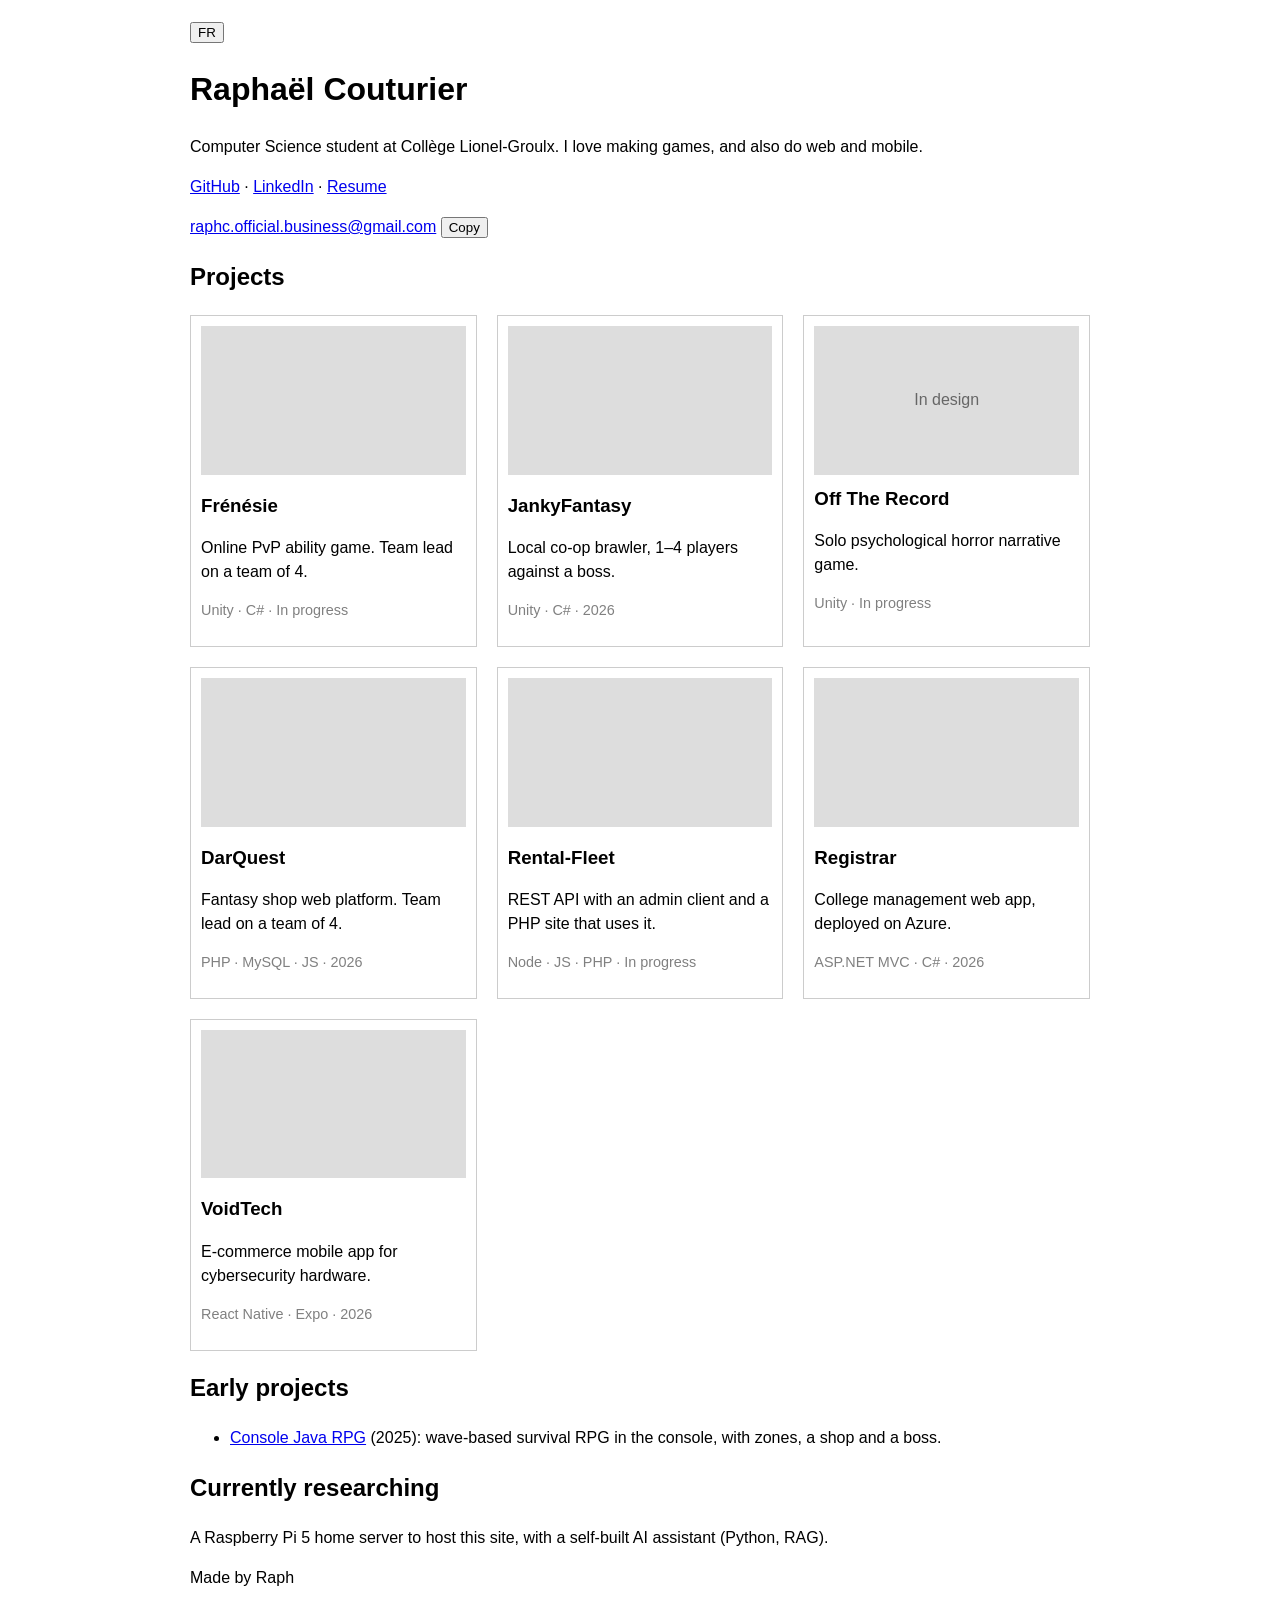
==== index.html @ a640bf81 "Space out the project and not the index" ====
<!DOCTYPE html>
<html lang="en">
    <head>
        <meta charset="UTF-8">
        <meta name="viewport" content="width=device-width, initial-scale=1.0">
        <title>Raphaël Couturier</title>
        <link rel="stylesheet" href="style.css">
    </head>
    <body>
        <header>
            <button id="lang-btn">FR</button>
            <h1> Raphaël Couturier</h1>

            <p class="en">Computer Science student at Collège Lionel-Groulx. I love making games, and also do web and mobile.</p>
            <p class="fr">Étudiant en informatique au Collège Lionel-Groulx. J'adore créer des jeux, et je fais aussi du web et du mobile.</p>
            
            <p>
                <a href="https://github.com/Shadow-RaphaelC" target="_blank">GitHub</a> ·
                <a href="https://www.linkedin.com/in/rapha%C3%ABlcouturier/" target="_blank">LinkedIn</a> ·
                <a class="en" href="CVs/CV_Raphael_Couturier_EN.pdf" target="_blank">Resume</a>
                <a class="fr" href="CVs/CV_Raphael_Couturier_FR.pdf" target="_blank">Résumé</a>
            </p>

            <p>
                <a href="mailto:raphc.official.business@gmail.com">raphc.official.business@gmail.com</a>
                <button id="copy-btn">Copy</button>
            </p>
        </header>

        <main>
            <h2 class="en">Projects</h2>
            <h2 class="fr">Projets</h2>

            <div class="grid">
                <a class="card" href="projects/frenesie.html">
                    <video src="videos/frenesie.mp4" autoplay muted loop playsinline></video>
                    <h3>Frénésie</h3>
                    <p class="en">Online PvP ability game. Team lead on a team of 4.</p>
                    <p class="fr">Jeu PvP en ligne avec des capacités. Chef d'équipe d'une équipe de 4.</p>
                    <p class="tag">Unity · C# · <span class="en">In progress</span><span class="fr">En cours</span></p>
                </a>

                <a class="card" href="projects/jankyfantasy.html">
                    <video src="videos/jankyfantasyOUT.mp4" autoplay muted loop playsinline></video>
                    <h3>JankyFantasy</h3>
                    <p class="en">Local co-op brawler, 1–4 players against a boss.</p>
                    <p class="fr">Jeu de combat coop local, 1 à 4 joueurs contre un boss.</p>
                    <p class="tag">Unity · C# · 2026</p>
                </a>

                <a class="card" href="projects/off-the-record.html">
                    <div class="no-video">
                        <span class="en">In design</span><span class="fr">En conception</span>
                    </div>
                    <h3>Off The Record</h3>
                    <p class="en">Solo psychological horror narrative game.</p>
                    <p class="fr">Jeu narratif d'horreur psychologique, en solo.</p>
                    <p class="tag">Unity · <span class="en">In progress</span><span class="fr">En cours</span></p>
                </a>

                <a class="card" href="projects/darquest.html">
                    <video src="videos/darquest.mp4" autoplay muted loop playsinline></video>
                    <h3>DarQuest</h3>
                    <p class="en">Fantasy shop web platform. Team lead on a team of 4.</p>
                    <p class="fr">Plateforme web de boutique fantastique. Chef d'équipe d'une équipe de 4.</p>
                    <p class="tag">PHP · MySQL · JS · 2026</p>
                </a>

                <a class="card" href="projects/rental-fleet.html">
                    <video src="videos/rental-fleet.mp4" autoplay muted loop playsinline></video>
                    <h3>Rental-Fleet</h3>
                    <p class="en">REST API with an admin client and a PHP site that uses it.</p>
                    <p class="fr">API REST avec un client d'administration et un site PHP qui l'utilise.</p>
                    <p class="tag">Node · JS · PHP · <span class="en">In progress</span><span class="fr">En cours</span></p>
                </a>

                <a class="card" href="projects/registrar.html">
                    <video src="videos/registrar.mp4" autoplay muted loop playsinline></video>
                    <h3>Registrar</h3>
                    <p class="en">College management web app, deployed on Azure.</p>
                    <p class="fr">Application web de gestion collégiale, déployée sur Azure.</p>
                    <p class="tag">ASP.NET MVC · C# · 2026</p>
                </a>

                <a class="card" href="projects/voidtech.html">
                    <video src="videos/voidtech.mp4" autoplay muted loop playsinline></video>
                    <h3>VoidTech</h3>
                    <p class="en">E-commerce mobile app for cybersecurity hardware.</p>
                    <p class="fr">Application mobile de commerce en ligne pour du matériel de cybersécurité.</p>
                    <p class="tag">React Native · Expo · 2026</p>
                </a>
            </div>
            <h2 class="en">Early projects</h2>
            <h2 class="fr">Premiers projets</h2>
            <ul>
                <li>
                    <a href="https://github.com/Shadow-RaphaelC/Console-Java-RPG-Game" target="_blank">Console Java RPG</a>
                    (2025):
                    <span class="en">wave-based survival RPG in the console, with zones, a shop and a boss.</span>
                    <span class="fr">RPG de survie par vagues en console, avec des zones, une boutique et un boss.</span>
                </li>
            </ul>

            <h2 class="en">Currently researching</h2>
            <h2 class="fr">En recherche</h2>
            <p class="en">A Raspberry Pi 5 home server to host this site, with a self-built AI assistant (Python, RAG).</p>
            <p class="fr">Un serveur maison Raspberry Pi 5 pour héberger ce site, avec un assistant IA que je construis moi-même (Python, RAG).</p>
        </main>

        <footer>
            <p class="en">Made by Raph</p>
            <p class="fr">Fait par Raph</p>
        </footer>
        
        <script src="script.js"></script>
    </body>
</html>
---- style.css ----
.page-nav {
    display: flex;
    justify-content: space-between;
    align-items: center;
}

body.fr .en { display: none; }

body:not(.fr) .fr { display: none; }

body {
    font-family: Arial, sans-serif;
    max-width: 900px;
    margin: 0 auto;
    padding: 20px;
    line-height: 1.5;
}

.grid {
    display: grid;
    grid-template-columns: repeat(auto-fill, minmax(250px, 1fr));
    gap: 20px;
}

.card {
    display: block;
    border: 1px solid #ccc;
    padding: 10px;
    color: inherit;
    text-decoration: none;
}

.card:hover {
    border-color: #333;
}

.card video {
    width: 100%;
    aspect-ratio: 16 / 9;
    object-fit: cover;
    background: #ddd;
}

.card h3 {
    margin: 10px 0 5px;
}

.tag {
    color: gray;
    font-size: 0.9em;
}

.card video,
.card .no-video {
    width: 100%;
    aspect-ratio: 16 / 9;
    object-fit: cover;
    background: #ddd;
}

.no-video {
    display: flex;
    align-items: center;
    justify-content: center;
    color: #666;
}

.main-video {
    width: 100%;
    aspect-ratio: 16 / 9;
    background: #ddd;
}

.info {
    border-collapse: collapse;
    margin: 20px 0;
}

.info th,
.info td {
    border: 1px solid #ccc;
    padding: 6px 12px;
    text-align: left;
}

figure {
    margin: 20px 0;
}

figure img {
    max-width: 100%;
    border: 1px solid #ccc;
}

figcaption {
    color: gray;
    font-size: 0.9em;
}
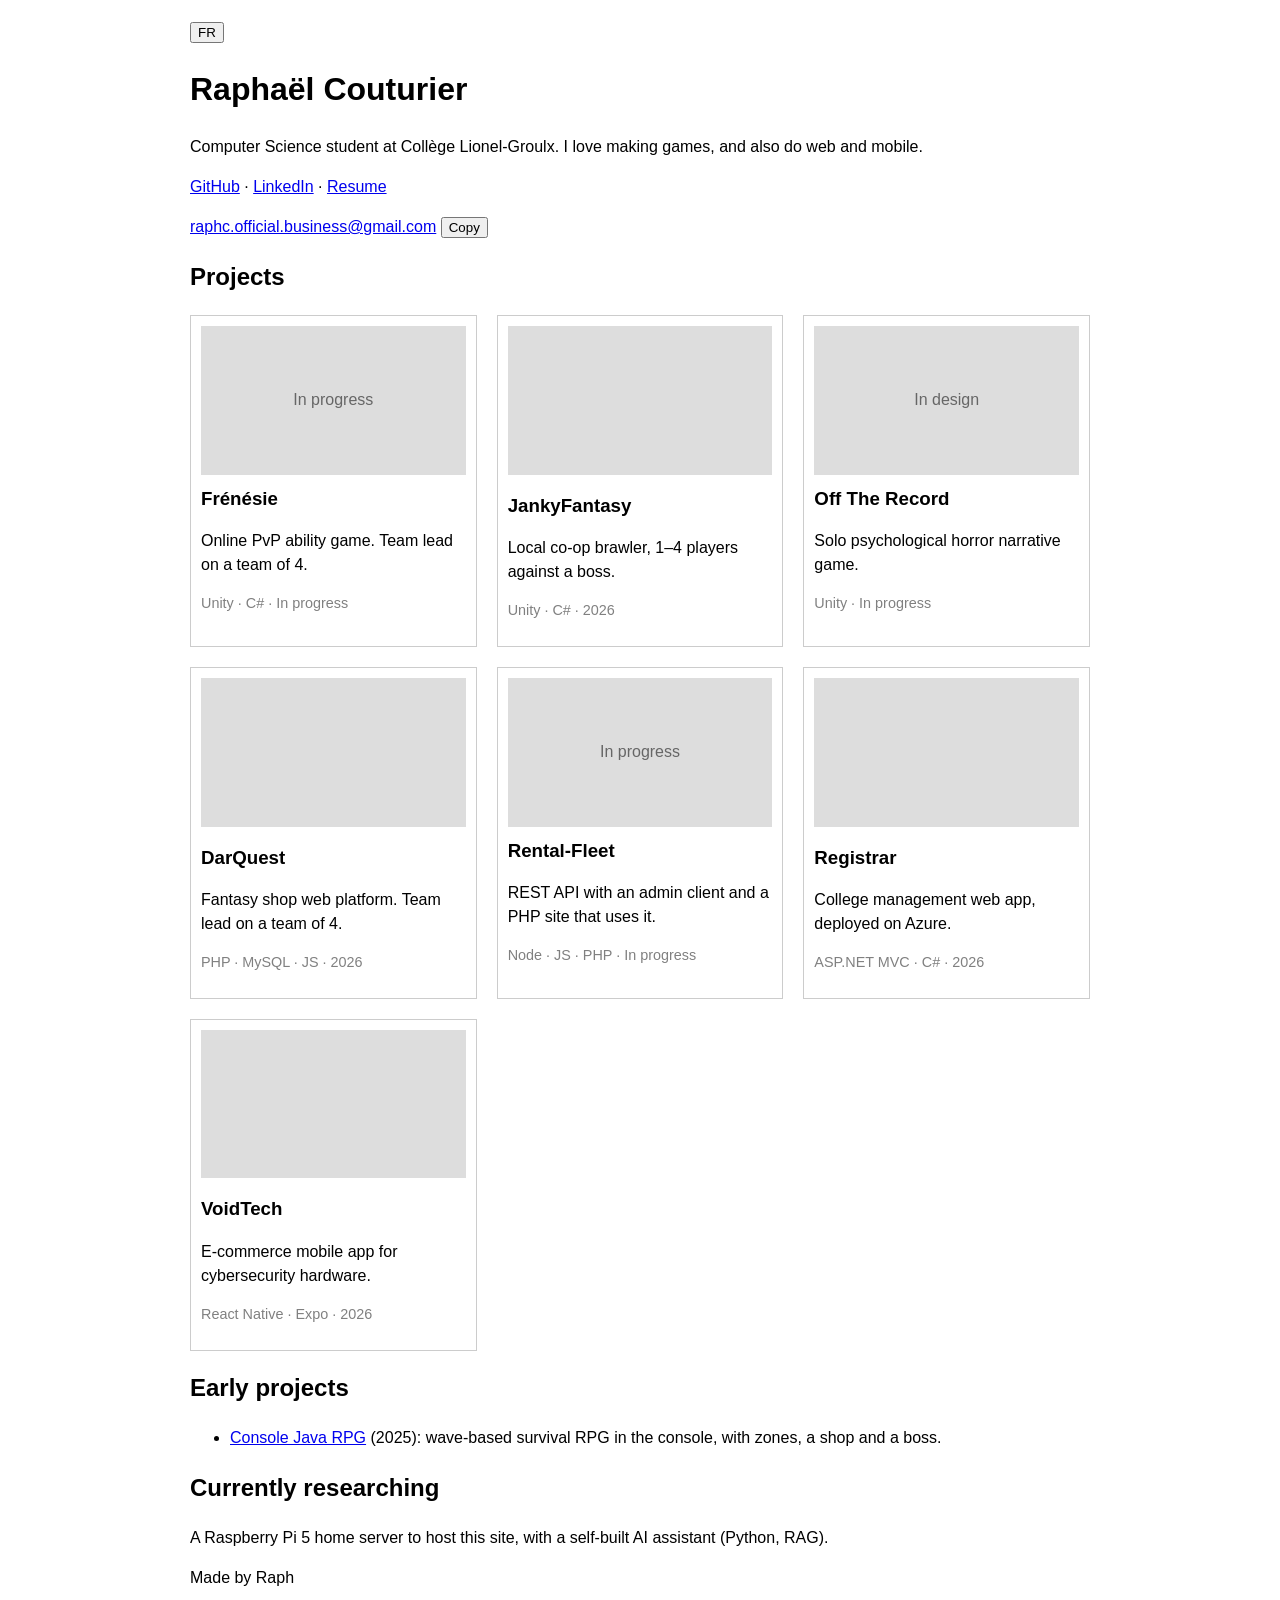
==== commit 9e6b6a6b: "Modified read me, removed videos and screenshots of unavailable projects" ====
--- a/index.html
+++ b/index.html
@@ -33,7 +33,9 @@
 
             <div class="grid">
                 <a class="card" href="projects/frenesie.html">
-                    <video src="videos/frenesie.mp4" autoplay muted loop playsinline></video>
+                    <div class="no-video">
+                        <span class="en">In progress</span><span class="fr">En cours</span>
+                    </div>
                     <h3>Frénésie</h3>
                     <p class="en">Online PvP ability game. Team lead on a team of 4.</p>
                     <p class="fr">Jeu PvP en ligne avec des capacités. Chef d'équipe d'une équipe de 4.</p>
@@ -59,7 +61,7 @@
                 </a>
 
                 <a class="card" href="projects/darquest.html">
-                    <video src="videos/darquest.mp4" autoplay muted loop playsinline></video>
+                    <video src="videos/darquest-card.mp4" autoplay muted loop playsinline></video>
                     <h3>DarQuest</h3>
                     <p class="en">Fantasy shop web platform. Team lead on a team of 4.</p>
                     <p class="fr">Plateforme web de boutique fantastique. Chef d'équipe d'une équipe de 4.</p>
@@ -67,7 +69,9 @@
                 </a>
 
                 <a class="card" href="projects/rental-fleet.html">
-                    <video src="videos/rental-fleet.mp4" autoplay muted loop playsinline></video>
+                    <div class="no-video">
+                        <span class="en">In progress</span><span class="fr">En cours</span>
+                    </div>
                     <h3>Rental-Fleet</h3>
                     <p class="en">REST API with an admin client and a PHP site that uses it.</p>
                     <p class="fr">API REST avec un client d'administration et un site PHP qui l'utilise.</p>
@@ -75,7 +79,7 @@
                 </a>
 
                 <a class="card" href="projects/registrar.html">
-                    <video src="videos/registrar.mp4" autoplay muted loop playsinline></video>
+                    <video src="videos/registrarOUT.mp4" autoplay muted loop playsinline></video>
                     <h3>Registrar</h3>
                     <p class="en">College management web app, deployed on Azure.</p>
                     <p class="fr">Application web de gestion collégiale, déployée sur Azure.</p>
--- a/style.css
+++ b/style.css
@@ -34,13 +34,6 @@
     border-color: #333;
 }
 
-.card video {
-    width: 100%;
-    aspect-ratio: 16 / 9;
-    object-fit: cover;
-    background: #ddd;
-}
-
 .card h3 {
     margin: 10px 0 5px;
 }
@@ -65,7 +58,7 @@
     color: #666;
 }
 
-.main-video {
+.main-video, main > .no-video {
     width: 100%;
     aspect-ratio: 16 / 9;
     background: #ddd;
@@ -83,13 +76,28 @@
     text-align: left;
 }
 
-figure {
+.gallery {
+    display: flex;
+    flex-wrap: wrap;
+    justify-content: center;
+    gap: 20px;
     margin: 20px 0;
 }
 
-figure img {
-    max-width: 100%;
+.gallery figure {
+    width: calc(50% - 10px);
+    margin: 0;
+}
+
+.gallery img {
+    width: 100%;
     border: 1px solid #ccc;
+}
+
+@media (max-width: 600px) {
+    .gallery figure {
+        width: 100%;
+    }
 }
 
 figcaption {
